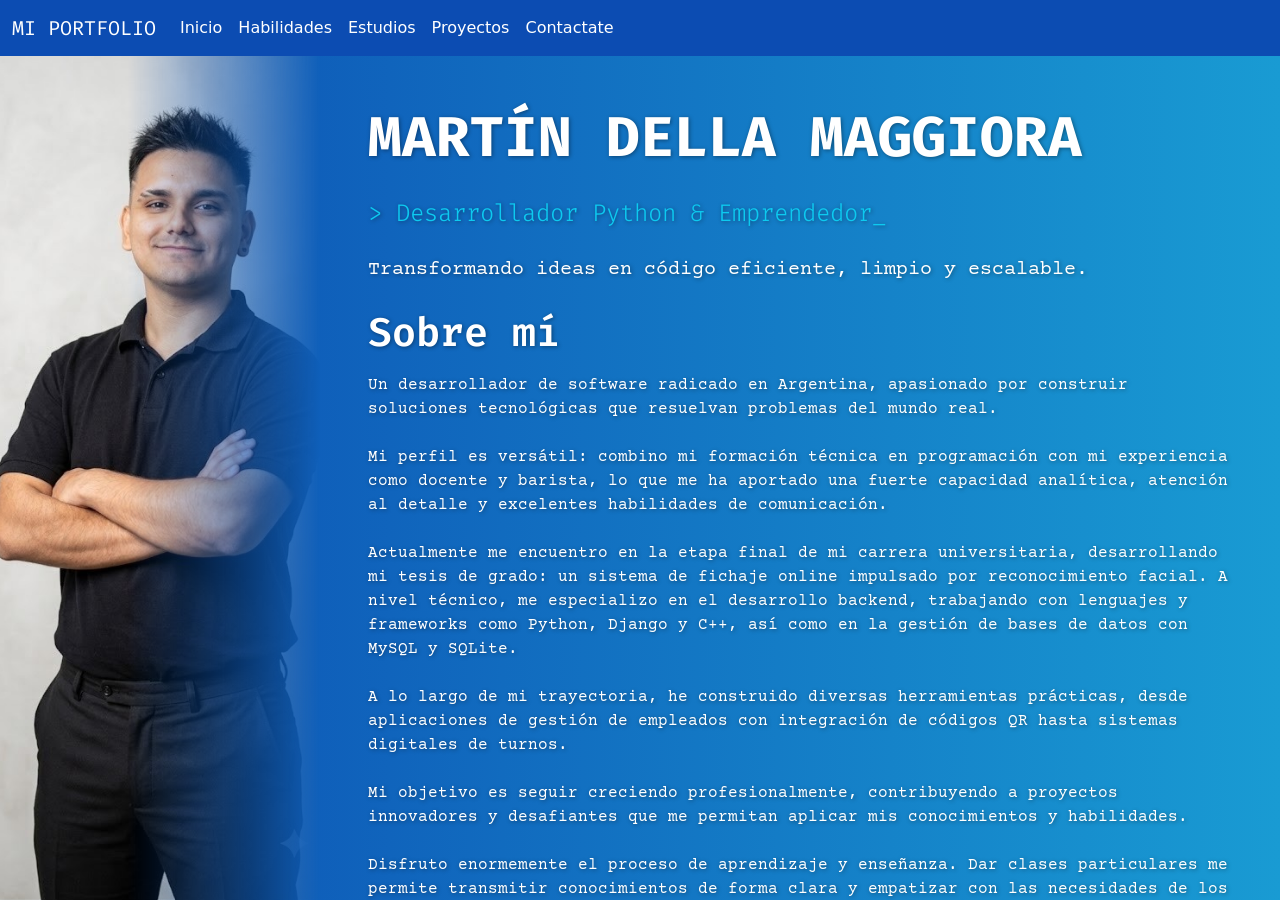
==== index.html @ 0a608754 "Add files via upload" ====
<!DOCTYPE html>
<html lang="es">
<head>
    <meta charset="UTF-8">
    <meta name="viewport" content="width=device-width, initial-scale=1.0">
    <link href="https://cdn.jsdelivr.net/npm/bootstrap@5.3.8/dist/css/bootstrap.min.css" rel="stylesheet">
    <link rel="stylesheet" href="https://cdn.jsdelivr.net/npm/bootstrap-icons@1.11.1/font/bootstrap-icons.css">
    <link href="styles.css" rel="stylesheet">
    <title>PORTFOLIO - Martín Della Maggiora</title>
    <link rel="icon" href="icon.jpg" type="image/x-icon">
</head>

<body class="bg">
    <nav class="navbar navbar-expand-lg navbarc">
        <div class="container-fluid">
            <a class="navbar-brand text-white tipografia-tech">MI PORTFOLIO</a>
            <button class="navbar-toggler" type="button" data-bs-toggle="collapse" data-bs-target="#navbarNav" aria-controls="navbarNav" aria-expanded="false" aria-label="Toggle navigation">
            <span class="navbar-toggler-icon"></span>
            </button>
            <div class="collapse navbar-collapse" id="navbarNav">
            <ul class="navbar-nav">
                <li class="nav-item">
                <a class="nav-link active text-white" aria-current="page" href="index.html">Inicio</a>
                </li>
                <li class="nav-item">
                <a class="nav-link text-white" href="habilidades.html">Habilidades</a>
                </li>
                <li class="nav-item">
                <a class="nav-link text-white" href="educacion.html">Estudios</a>
                </li>
                <li class="nav-item">
                <a class="nav-link text-white" href="proyectos.html">Proyectos</a>
                </li>
                <li class="nav-item">
                <a class="nav-link text-white" href="contacto.html">Contactate</a>
                </li>
            </ul>
            </div>
        </div>
    </nav>

    <div class="container-fluid p-0 content-wrapper">
        <div class="row g-0">
            <div class="col-12 col-md-3 fixed-img-col">
                <img src="img.jpg" class="img-fluid hero-img" alt="Foto de perfil">
            </div>
            <div class="col-12 col-md-9 scrollable-col d-flex flex-column px-3 px-md-5 shadow-text tipografia pt-4 pt-md-5">
                
                <div>
                    <h1 class="display-4 fw-bold mb-4 tipografia-tech">MARTÍN DELLA MAGGIORA</h1>
                    <p class="lead mb-4 fs-4 tipografia-tech text-info">
                        > Desarrollador Python & Emprendedor<span class="cursor-blink">_</span>
                    </p>
                    <p class="fs-5 mb-4">
                        Transformando ideas en código eficiente, limpio y escalable.
                    </p>
                    <h2 class="display-6 fw-semibold mb-3 tipografia-tech">Sobre mí</h2>
                    <p class="fs-6 mb-4">
                        Un desarrollador de software radicado en Argentina, apasionado por construir soluciones tecnológicas que resuelvan
                        problemas del mundo real. 
                    </p>
                    <p class="fs-6 mb-4">
                        Mi perfil es versátil: combino mi formación técnica en programación con mi experiencia como docente y barista, lo que 
                        me ha aportado una fuerte capacidad analítica, atención al detalle y excelentes habilidades de comunicación.
                    </p>
                    <p class="fs-6 mb-4">
                        Actualmente me encuentro en la etapa final de mi carrera universitaria, 
                        desarrollando mi tesis de grado: un sistema de fichaje online impulsado por reconocimiento facial. 
                        A nivel técnico, me especializo en el desarrollo backend, trabajando con lenguajes y frameworks como Python, 
                        Django y C++, así como en la gestión de bases de datos con MySQL y SQLite.
                    </p>

                    <p class="fs-6 mb-4">
                        A lo largo de mi trayectoria, he construido diversas herramientas prácticas, 
                        desde aplicaciones de gestión de empleados con integración de códigos QR hasta sistemas digitales de turnos.
                    </p>

                    <p class="fs-6 mb-4">
                        Mi objetivo es seguir creciendo profesionalmente, 
                        contribuyendo a proyectos innovadores y desafiantes que me permitan aplicar mis conocimientos y habilidades.
                    </p>
                    <p class="fs-6 mb-4">
                        Disfruto enormemente el proceso de aprendizaje y enseñanza. 
                        Dar clases particulares me permite transmitir conocimientos de forma clara y empatizar con las 
                        necesidades de los demás. 
                        Cuando no estoy programando, optimizando bases de datos o perfeccionando mi inglés y portugués,
                        estoy emprendiendo en mi hobbie <a class="btn p-0 fw-bold" href="https://instagram.com/martotech.ar" target="_blank">MARTOTECH</a>.
                    </p>
                    <div class="mt-3 mb-5">
                        <h1 class="fs-5 mt-4 tipografia-tech text-white-50">Explora mis habilidades y estudios en el menú superior.</h1>
                    </div>    
                </div>

                <footer class="mt-auto py-3 footerc">
                    <div class="d-flex flex-column flex-md-row justify-content-between align-items-center">
                        <p class="mb-2 mb-md-0 fs-6 text-white tipografia-tech">
                            &copy; 2026. Todos los derechos reservados.
                        </p>
                        <div class="d-flex gap-4">
                            <a href="https://www.linkedin.com/in/martin-della-maggiora-768b09357/" target="_blank" class="text-white fs-4 social-icon"><i class="bi bi-linkedin"></i></a>
                            <a href="https://github.com/Mart1nDM" target="_blank" class="text-white fs-4 social-icon"><i class="bi bi-github"></i></a>
                            <a href="https://instagram.com/martindm_21" target="_blank" class="text-white fs-4 social-icon"><i class="bi bi-instagram"></i></a>
                            <a href="mailto:martindellamaggiora152@gmail.com" target="_blank" class="text-white fs-4 social-icon"><i class="bi bi-envelope-fill"></i></a>
                        </div>
                    </div>
                </footer>

            </div>
            
        </div>
    </div>
<script src="https://cdn.jsdelivr.net/npm/bootstrap@5.3.8/dist/js/bootstrap.bundle.min.js"></script>    
</body>
</html>
---- styles.css ----
@import url('https://fonts.googleapis.com/css2?family=Courier+Prime:ital,wght@0,400;0,700;1,400;1,700&family=Fira+Code:wght@400;600&display=swap');

/* --- ESTILOS GENERALES Y PARA CELULARES (MOBILE FIRST) --- */
body {
    display: flex;
    flex-direction: column;
    min-height: 100vh; /* Permite que el body crezca y scrollee de forma natural en el móvil */
}

.bg {
    background: linear-gradient(to left, #199bd3, #0c4cb2);
}

.navbarc {
    background-color: #0c4cb2;
    text-decoration-color: #ffffff;
    flex-shrink: 0;
}

.tipografia {
    text-shadow: 1px 1px 4px rgba(0,0,0,0.4);
    font-family: 'Courier Prime', monospace;
    color: #ffffff;
}

.tipografia-tech {
    font-family: 'Fira Code', monospace;
}

/* En celular, la imagen ocupa el 40vh, ancla la parte superior y se difumina hacia abajo */
.hero-img {
    object-fit: cover;
    object-position: top; /* Asegura que la cara no se corte en el móvil */
    width: 100%;
    height: 40vh; 
    -webkit-mask-image: linear-gradient(to bottom, rgba(0, 0, 0, 1) 40%, rgba(0, 0, 0, 0) 100%);
    mask-image: linear-gradient(to bottom, rgba(0, 0, 0, 1) 40%, rgba(0, 0, 0, 0) 100%);
}

.btn-outline-light {
    transition: all 0.3s ease;
}

.btn-outline-light:hover {
    transform: translateY(-2px);
    box-shadow: 0 4px 8px rgba(0,0,0,0.2);
}

/* Contenedores flexibles para acomodar el alto */
.content-wrapper {
    flex-grow: 1;
    display: flex;
    flex-direction: column;
}

.content-wrapper > .row {
    flex-grow: 1;
}

/* Ajuste de márgenes del footer para celulares */
.footerc {
    background-color: #0c4cb2;
    margin-left: -1rem; 
    margin-right: -1rem;
    padding-left: 1rem;
    padding-right: 1rem;
    box-shadow: 0 -2px 10px rgba(0,0,0,0.15);
}

.social-icon {
    transition: opacity 0.3s;
}

.social-icon:hover {
    opacity: 0.6;
}

.cursor-blink {
    animation: blink-animation 1s steps(2, start) infinite;
}

.tabla-custom{
    background-color: rgba(66, 118, 200, 0.8) !important;
}
.tabla-custom td, 
.tabla-custom th {
    background-color: rgba(66, 118, 200, 0.8) !important;
    color: white !important; 
}
.tabla-custom tbody tr:hover td {
    background-color: rgba(60, 6, 145, 0.5) !important; 
}
.mismo-ancho{
    width: 33.33% !important;
}

.formulario-color {
    background: #31d2f2!important;
    color: rgb(4, 4, 4) !important; 
}

@keyframes blink-animation {
    to {
        visibility: hidden;
    }
}

/* --- ESTILOS EXCLUSIVOS PARA COMPUTADORAS (TABLETS Y PC) --- */
@media (min-width: 768px) {
    body {
        height: 100vh; /* Bloqueamos la altura total estrictamente en PC */
        overflow: hidden; /* Evitamos el scroll global */
    }

    .content-wrapper {
        overflow: hidden; /* Obliga al contenedor a no crecer más allá de la pantalla */
    }

    .content-wrapper > .row {
        height: 100%; /* La fila ocupa el 100% del espacio para activar el scroll interno */
    }

    /* Vuelve al comportamiento de la imagen fija a la izquierda */
    .fixed-img-col {
        height: 100%;
    }

    .hero-img {
        height: 100%;
        object-position: center; /* En PC la centramos normalmente */
        -webkit-mask-image: linear-gradient(to right, rgba(0, 0, 0, 1) 40%, rgba(0, 0, 0, 0) 100%);
        mask-image: linear-gradient(to right, rgba(0, 0, 0, 1) 40%, rgba(0, 0, 0, 0) 100%);
    }

    .scrollable-col {
        height: 100%;
        overflow-y: auto; /* Activa el scroll SOLAMENTE en la columna de texto */
        scrollbar-width: thin;
        scrollbar-color: rgba(255, 255, 255, 0.4) transparent;
    }

    /* Estiliza la barra de desplazamiento solo en PC */
    .scrollable-col::-webkit-scrollbar {
        width: 6px;
    }

    .scrollable-col::-webkit-scrollbar-thumb {
        background-color: rgba(255, 255, 255, 0.4);
        border-radius: 10px;
    }

    /* Ajuste de márgenes del footer para PC compensando el px-5 */
    .footerc {
        margin-left: -3rem;
        margin-right: -3rem;
        padding-left: 3rem;
        padding-right: 3rem;
    }
}
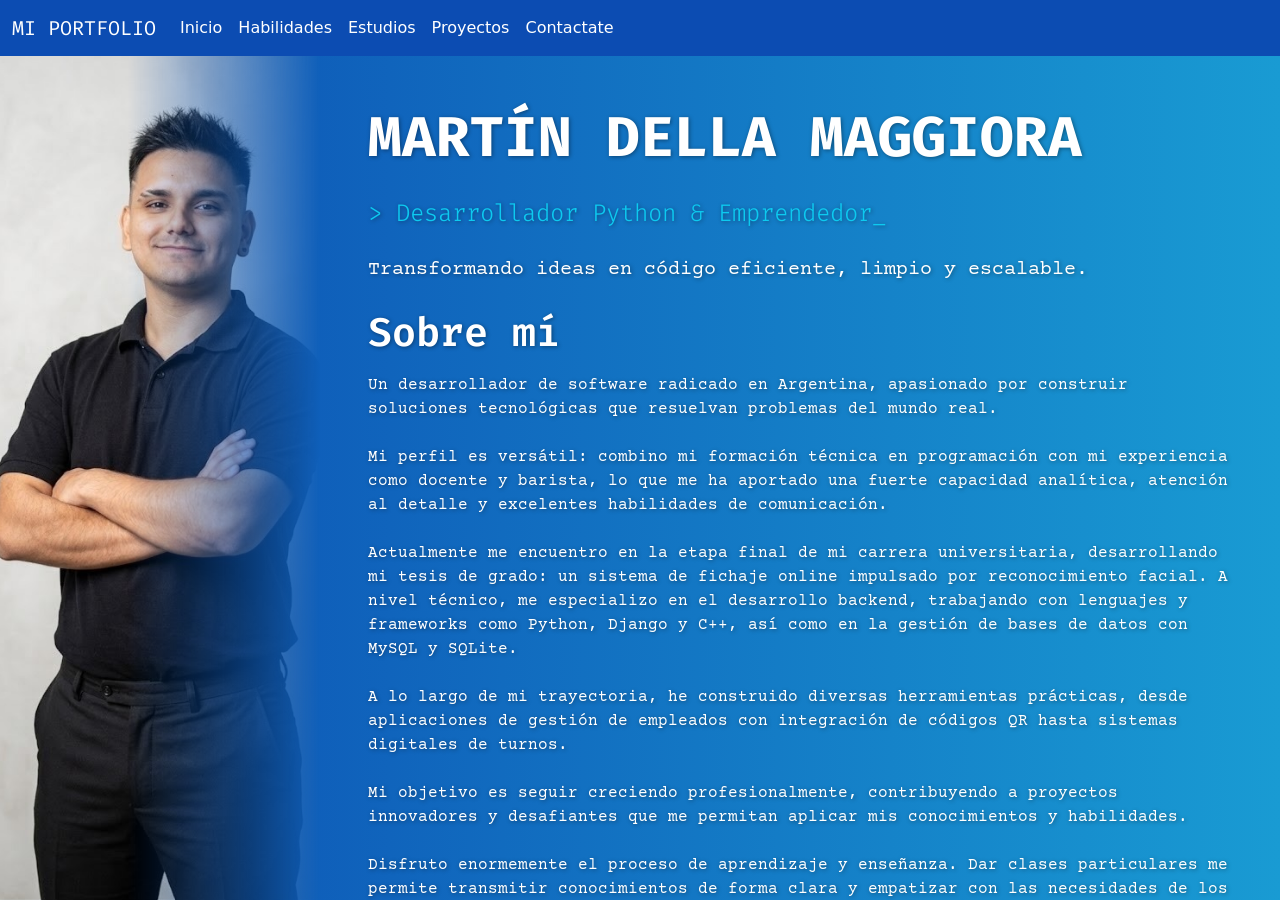
==== commit b6c5a791: "cambios imagenes y formulario" ====
--- a/index.html
+++ b/index.html
@@ -42,7 +42,7 @@
     <div class="container-fluid p-0 content-wrapper">
         <div class="row g-0">
             <div class="col-12 col-md-3 fixed-img-col">
-                <img src="img.jpg" class="img-fluid hero-img" alt="Foto de perfil">
+                <img src="img.jpeg" class="img-fluid hero-img" alt="Foto de perfil">
             </div>
             <div class="col-12 col-md-9 scrollable-col d-flex flex-column px-3 px-md-5 shadow-text tipografia pt-4 pt-md-5">
                 
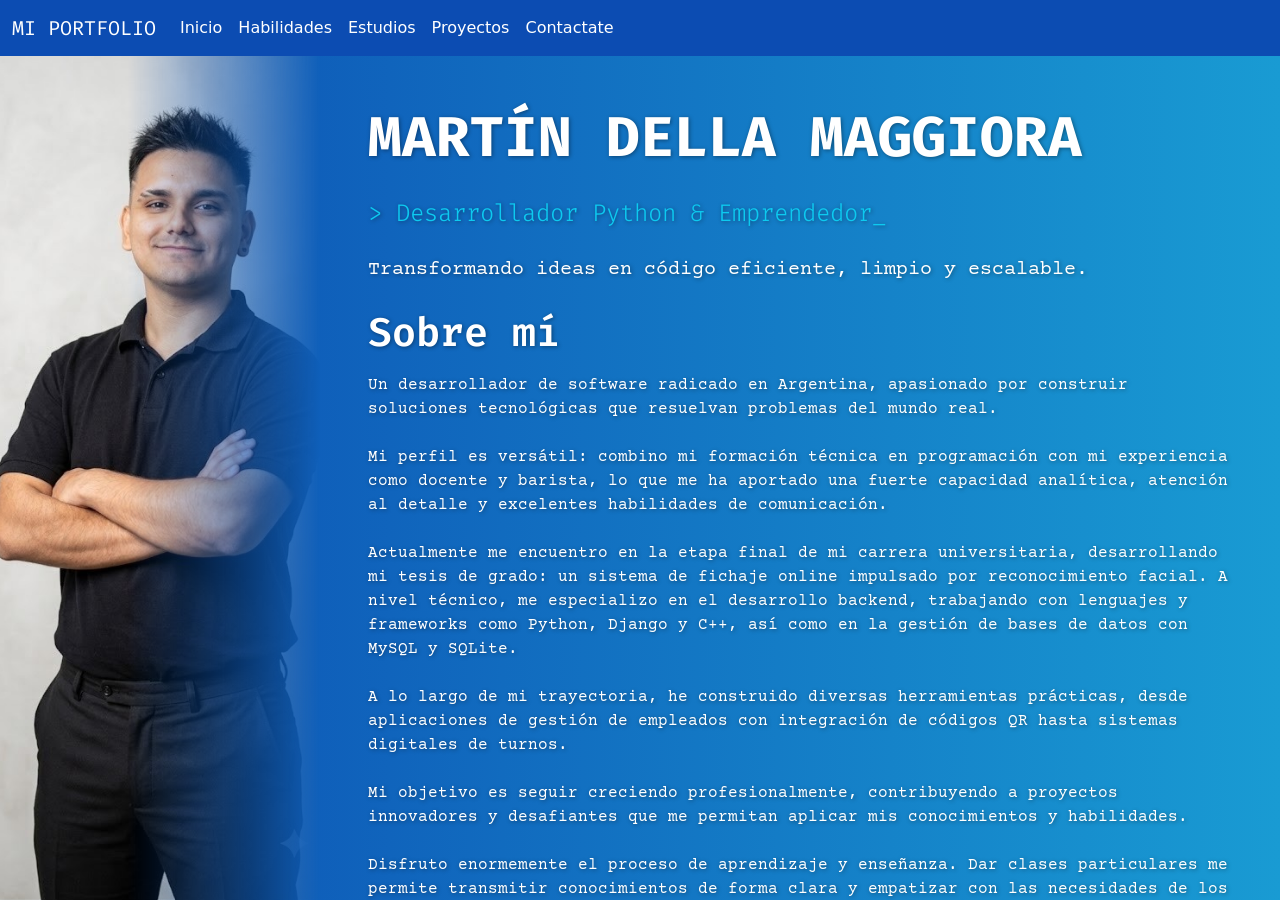
==== commit 8cd99a23: "Revert "Merge pull request #1 from Mart1nDM/pruebas" This reverts commit d78eed4ad3b2d9e2682b9d872fc" ====
--- a/index.html
+++ b/index.html
@@ -42,7 +42,7 @@
     <div class="container-fluid p-0 content-wrapper">
         <div class="row g-0">
             <div class="col-12 col-md-3 fixed-img-col">
-                <img src="img.jpeg" class="img-fluid hero-img" alt="Foto de perfil">
+                <img src="img.jpg" class="img-fluid hero-img" alt="Foto de perfil">
             </div>
             <div class="col-12 col-md-9 scrollable-col d-flex flex-column px-3 px-md-5 shadow-text tipografia pt-4 pt-md-5">
                 
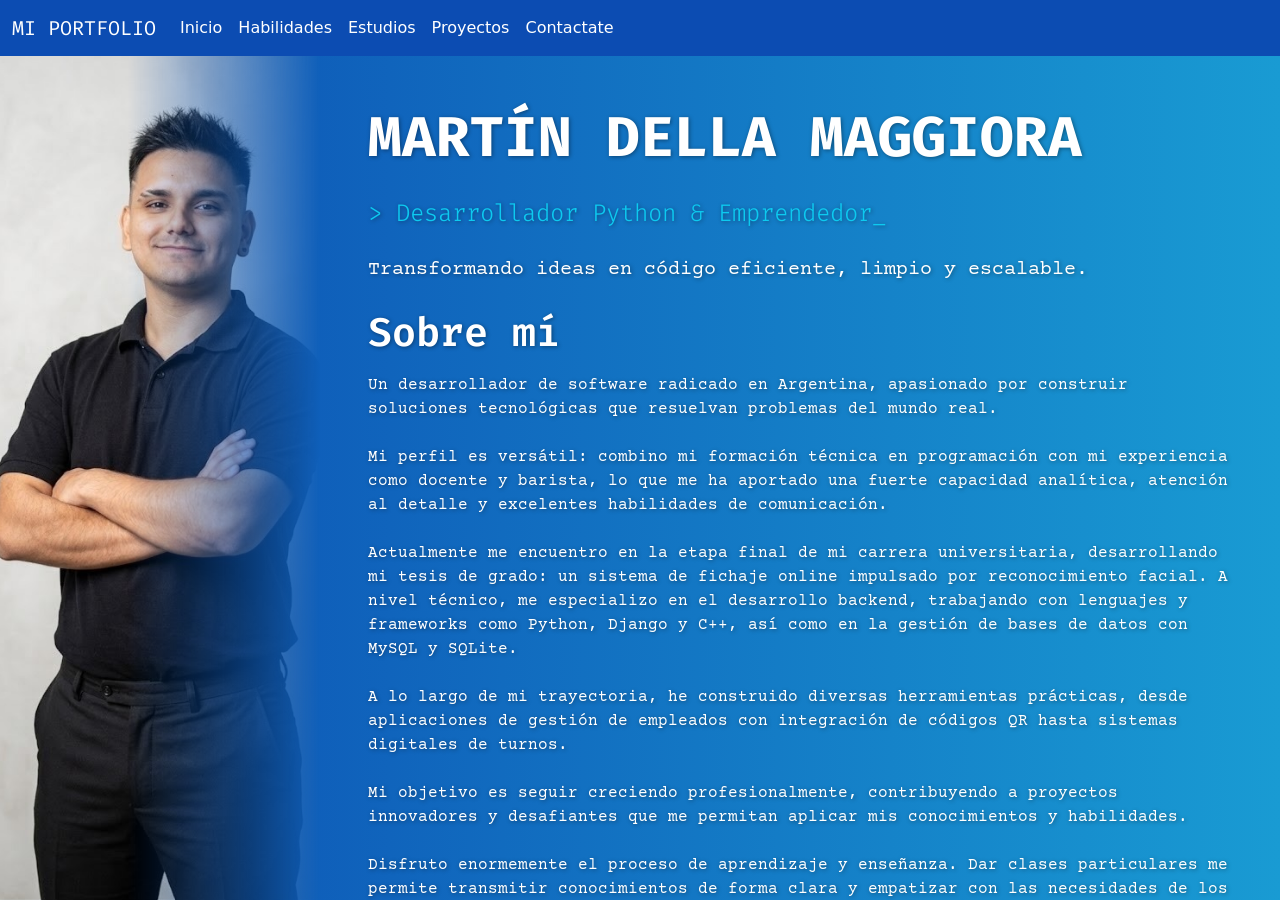
==== commit 9c4d9bf7: "nuevas imgs" ====
--- a/index.html
+++ b/index.html
@@ -42,7 +42,7 @@
     <div class="container-fluid p-0 content-wrapper">
         <div class="row g-0">
             <div class="col-12 col-md-3 fixed-img-col">
-                <img src="img.jpg" class="img-fluid hero-img" alt="Foto de perfil">
+                <img src="img.jpeg" class="img-fluid hero-img" alt="Foto de perfil">
             </div>
             <div class="col-12 col-md-9 scrollable-col d-flex flex-column px-3 px-md-5 shadow-text tipografia pt-4 pt-md-5">
                 
